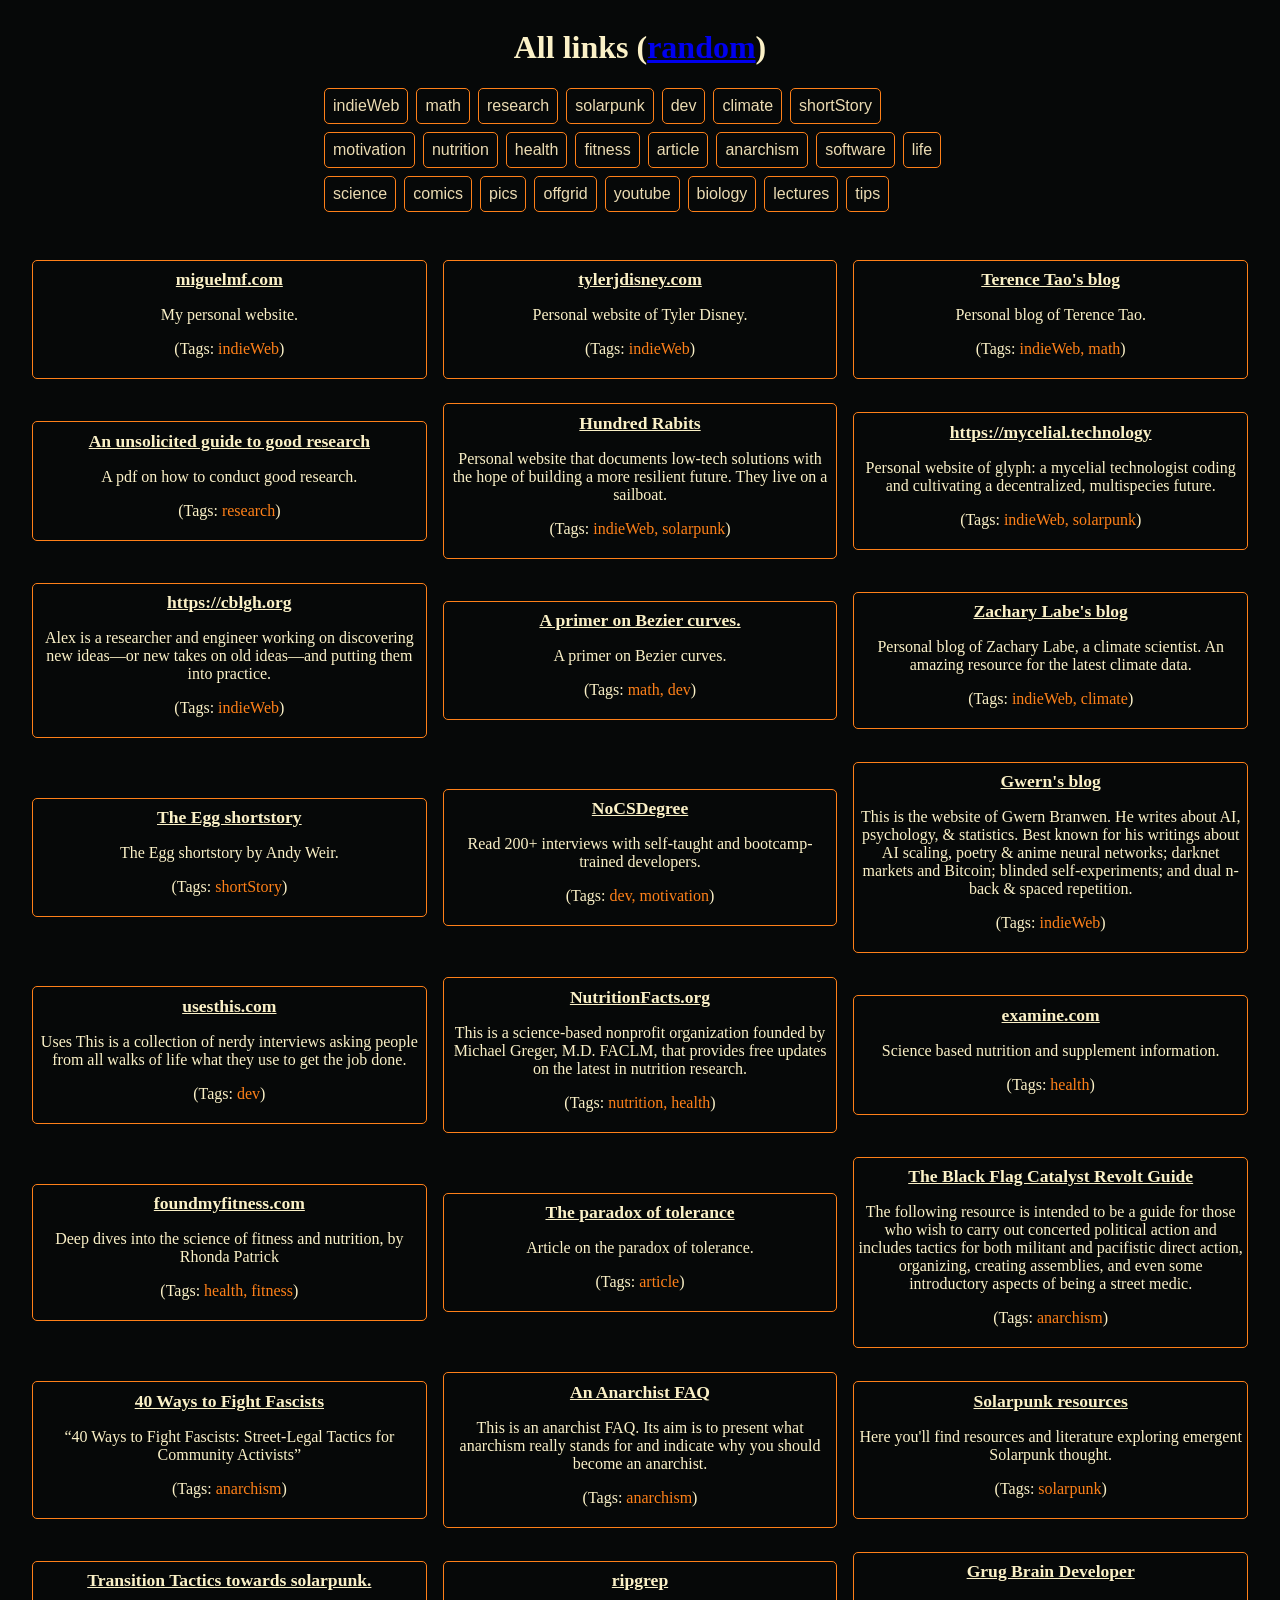
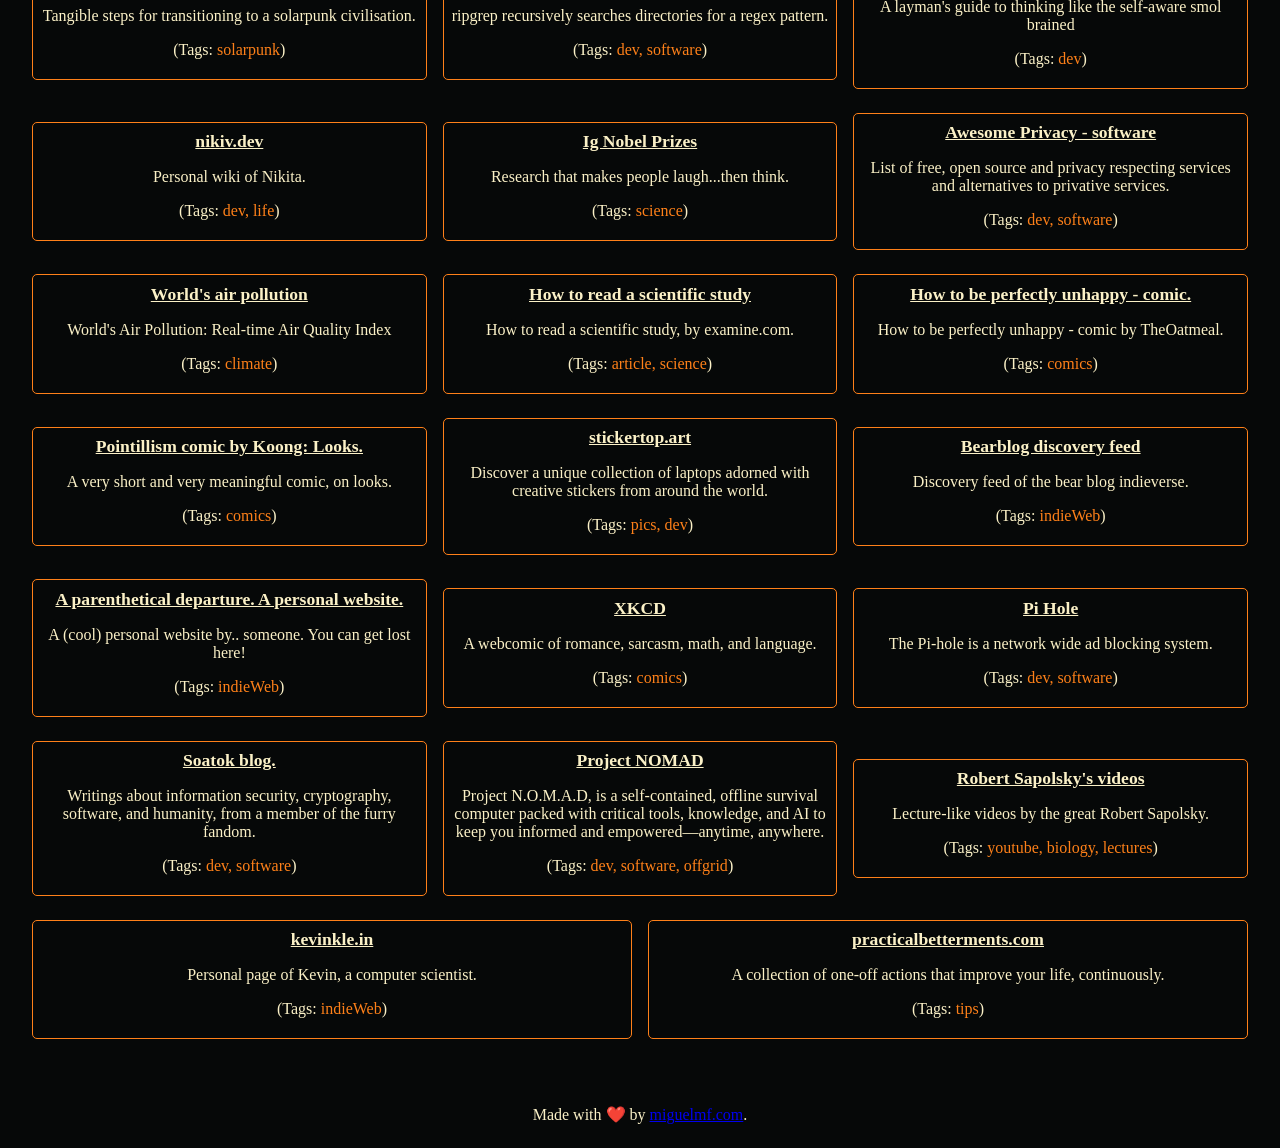
==== links.html @ 43874b79 "first commit" ====
<!DOCTYPE html>
<html lang="en">

<head>
	<meta charset="UTF-8">
	<meta name="viewport" content="width=device-width, initial-scale=1">
	<title>Links list</title>
	<link href="css/style.css" rel="stylesheet">
	<script src="js/links.js" type="text/javascript"></script>
</head>

<body>
	<div class="allLinks">
		<h1>All links (<a href="..">random</a>)</h1>
		<div class="tagList">

		</div>

		<div class="links">
			<ul>
			</ul>
		</div>

		<footer>
			<p>Made with ❤️ by <a href="https://miguelmf.com">miguelmf.com</a>.</p>
		</footer>

	</div>
</body>

</html>
---- css/style.css ----
/*Gruvbox color theme*/
:root {
	--bg_h: #1d2021;
	--bg: #060808;
	--bg_s: #32302f;
	--bg1: #3c3836;
	--bg2: #504945;
	--bg3: #665c54;
	--bg4: #7c6f64;

	--fg: #fbf1c7;
	--fg1: #ebdbb2;
	--fg2: #d5c4a1;
	--fg3: #bdae93;
	--fg4: #a89984;

	--red: #fb4934;
	--green: #b8bb26;
	--yellow: #fabd2f;
	--blue: #83a598;
	--purple: #d3869b;
	--aqua: #8ec07c;
	--gray: #928374;
	--orange: #fe8019;

	--red-dim: #cc2412;
	--green-dim: #98971a;
	--yellow-dim: #d79921;
	--blue-dim: #458588;
	--purple-dim: #b16286;
	--aqua-dim: #689d6a;
	--gray-dim: #a89984;
	--orange-dim: #d65d0e;
}

body {
	background-color: var(--bg);
	color: var(--fg);
}

.main {
	background-color: var(--bg);
	color: var(--fg1);
	display: flex;
	flex-direction: column;
	align-items: center;
	min-height: 100vh;
	justify-content: space-between;
}

.titles {
	display: flex;
	flex-direction: column;
	justify-content: center;
	align-items: center;
	max-width: 750px;
}

footer {
	text-align: center;
	margin-top: 10px;
}


#randomLink {
	padding: 10px 20px;
	font-size: 1.25em;
}


button {
	background-color: var(--bg);
	color: var(--fg1);
	border: 1px solid var(--orange);
	border-radius: 5px;
	cursor: pointer;
}

button:hover {
	background-color: var(--orange);
	color: var(--bg);
}

.allLinks {
	display: flex;
	flex-direction: column;
	justify-content: space-between;
	align-items: center;
	min-height: 100vh;
}

.allLinks .links {
	padding: 1em;
	margin: 0.5em;
}


.allLinks .links ul {
	display: flex;
	flex-direction: row;
	justify-content: center;
	align-items: center;
	flex-wrap: wrap;
	gap: 1em;
	/* flex-grow: 5; */
	/* flex-shrink: 5; */
	flex-basis: 100%;
	padding: 0;
	/* There is an annoying padding for uls that messes things up in this specific case*/
}


.tags {
	color: var(--orange);
}

.allLinks .links ul .link {
	list-style: none;
	margin-top: 0.5em;
	padding: 0.25em;
	border: 1px solid var(--orange);
	border-radius: 5px;
	max-width: 750px;

	text-align: center;
	flex-grow: 5;
	flex-basis: 25%;

	/* flex-shrink: 1; */
	@media (max-width: 500px) {
		max-width: 100%;
		flex-basis: 100%;
	}
}

.allLinks .links ul .link a {
	color: var(--fg);
	font-weight: bold;
	font-size: 1.1em;
	display: inline-block;
	margin-top: 0.25em;
}

.allLinks .tagList {
	display: flex;
	gap: 0.5em;
	flex-wrap: wrap;
	flex-direction: row;
	max-width: 50%;

	@media (max-width: 500px) {
		max-width: 100%;
	}
}

.allLinks .tagList .selected {
	background-color: var(--orange);
	color: var(--bg);
}

button.tag {
	background-color: var(--bg);
	color: var(--fg1);
	border: 1px solid var(orange);
	border-radius: 5px;
	cursor: pointer;
	padding: 0.5em;
	font-size: 1em;
}
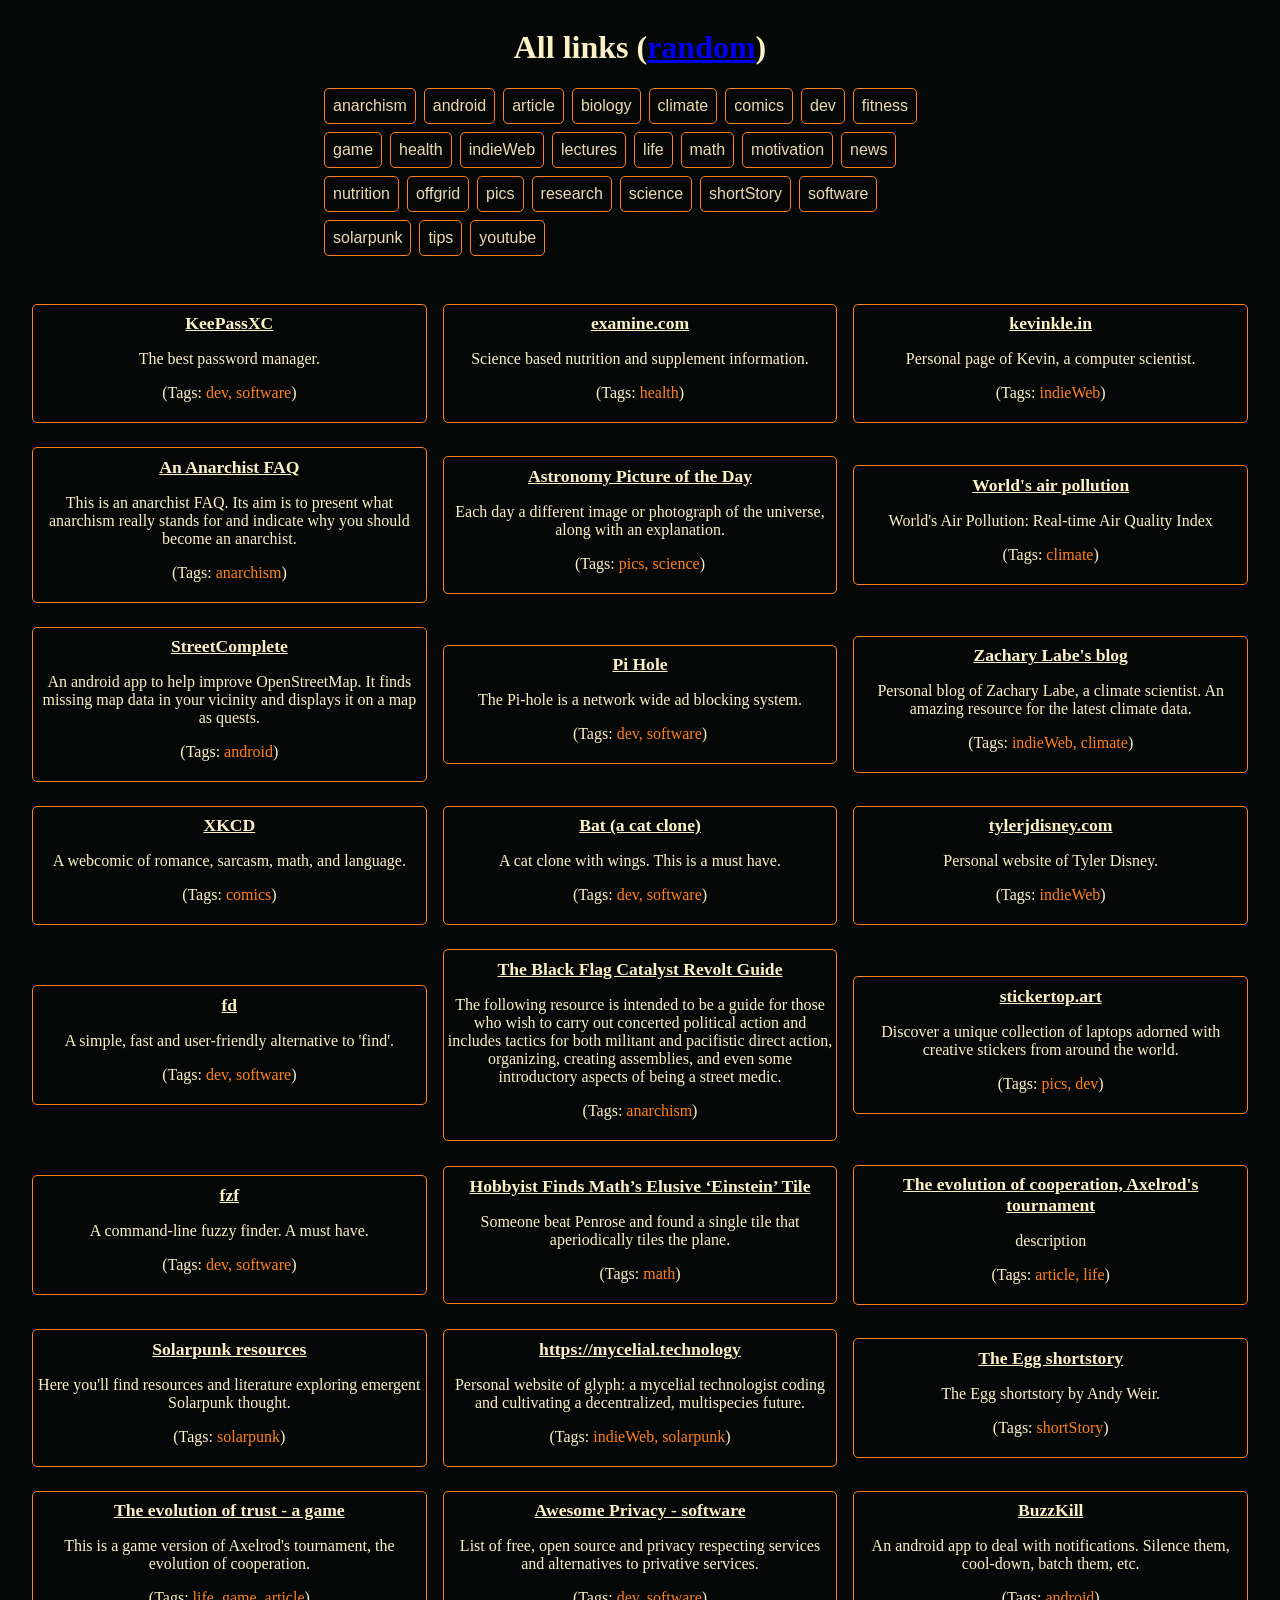
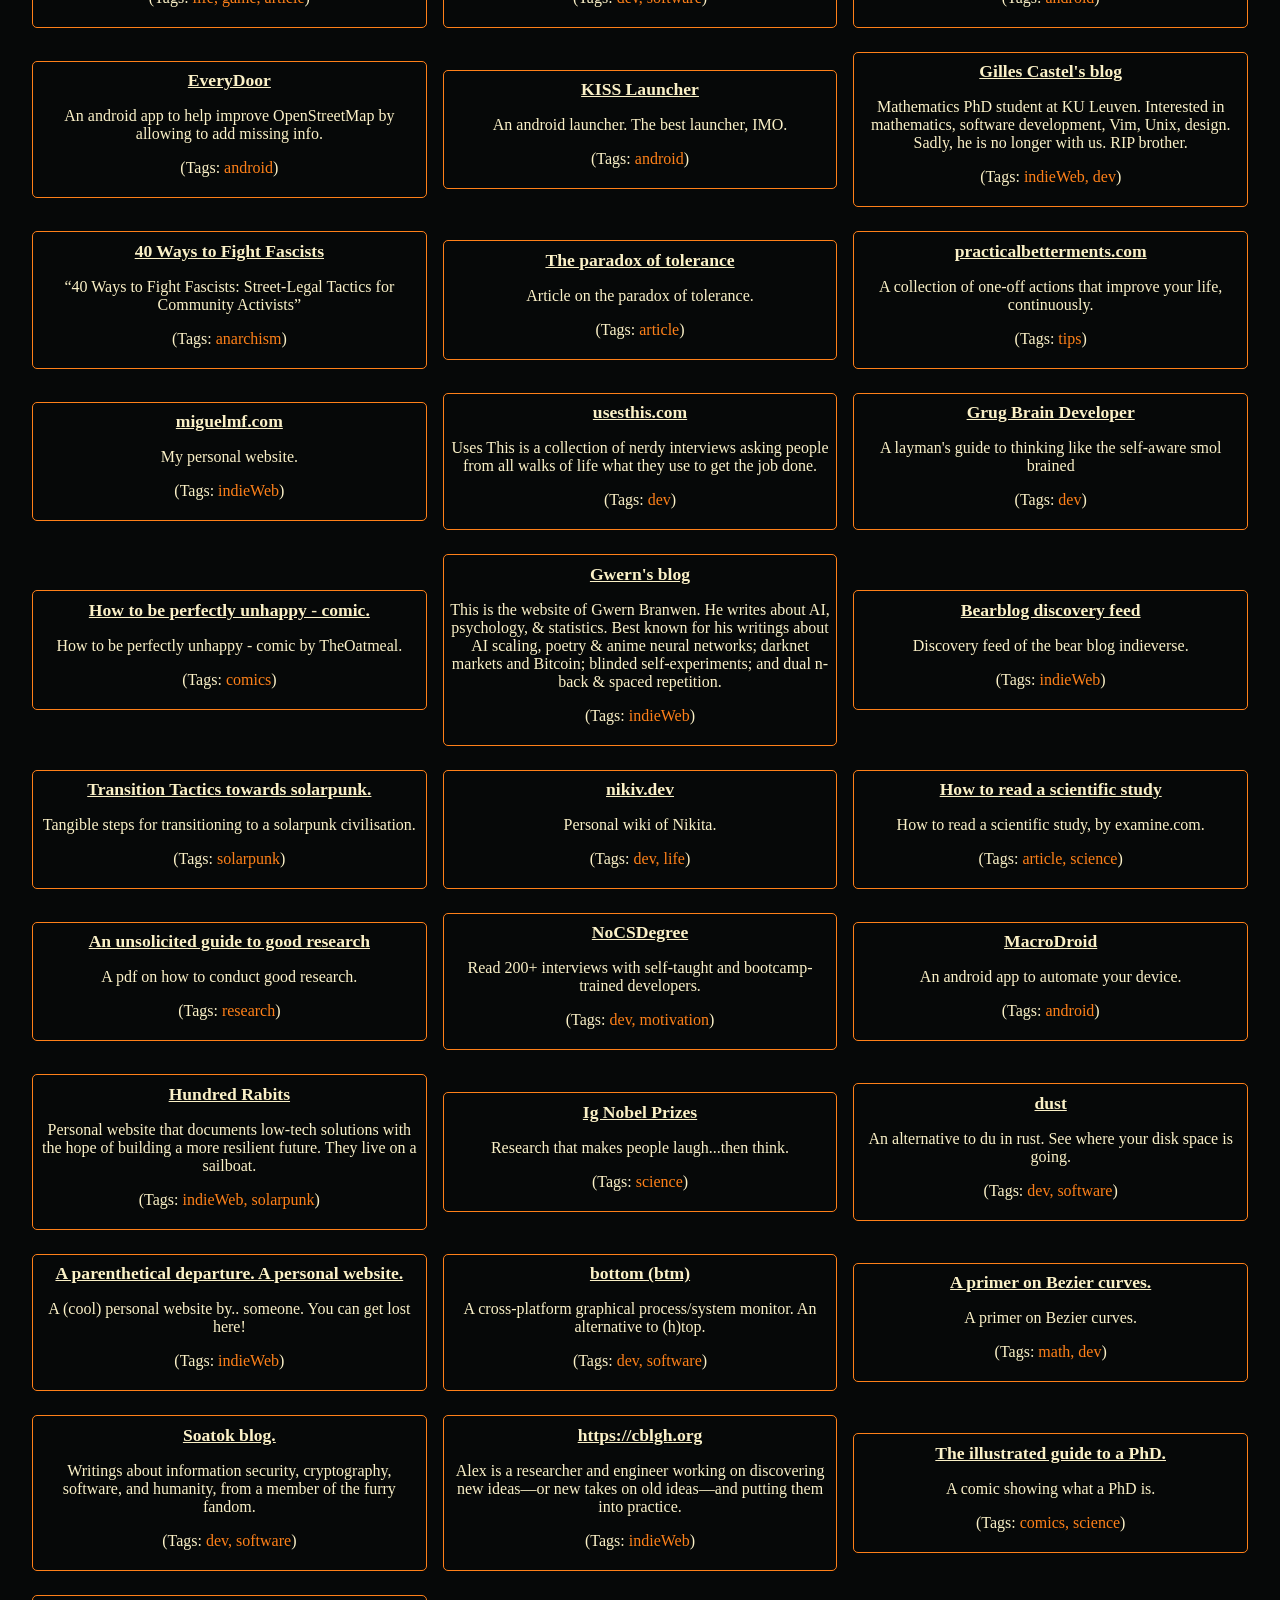
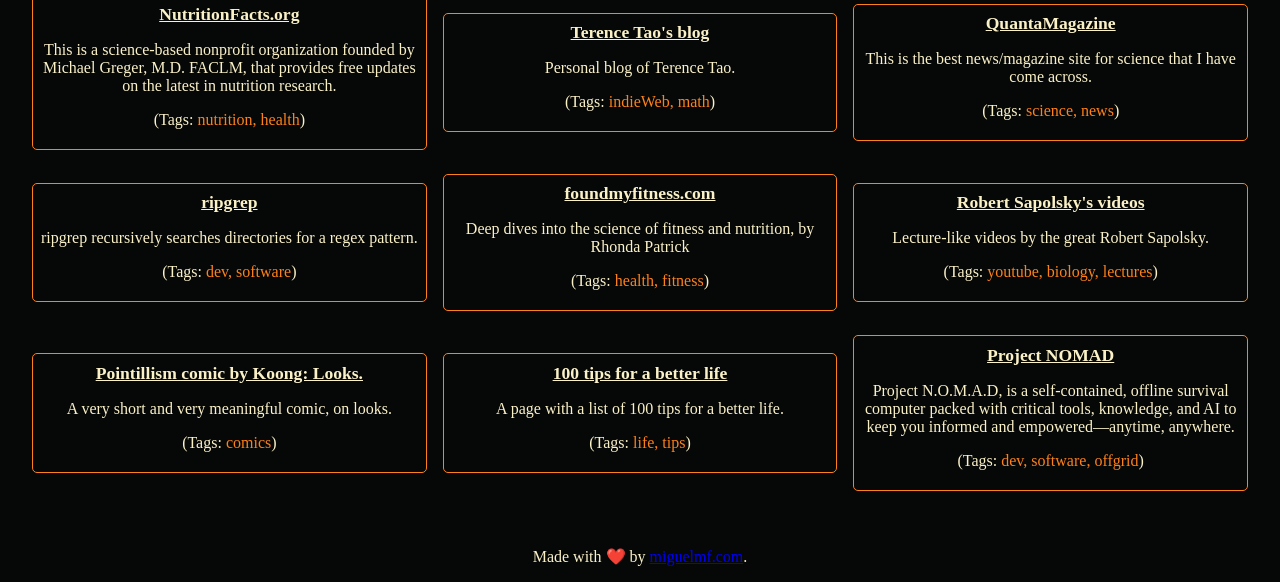
==== commit 066f50ba: "fixed a footer issue" ====
--- a/links.html
+++ b/links.html
@@ -10,22 +10,24 @@
 </head>
 
 <body>
+	<h1>All links (<a href="..">random</a>)</h1>
+
+	<div class="tagList">
+
+	</div>
+
 	<div class="allLinks">
-		<h1>All links (<a href="..">random</a>)</h1>
-		<div class="tagList">
-
-		</div>
-
 		<div class="links">
 			<ul>
 			</ul>
 		</div>
 
-		<footer>
-			<p>Made with ❤️ by <a href="https://miguelmf.com">miguelmf.com</a>.</p>
-		</footer>
 
 	</div>
+
+	<footer>
+		<p>Made with ❤️ by <a href="https://miguelmf.com">miguelmf.com</a>.</p>
+	</footer>
 </body>
 
 </html>
--- a/css/style.css
+++ b/css/style.css
@@ -36,6 +36,14 @@
 body {
 	background-color: var(--bg);
 	color: var(--fg);
+	display: flex;
+	flex-direction: column;
+	align-items: center;
+}
+
+html,
+body {
+	height: 100%;
 }
 
 .main {
@@ -58,7 +66,7 @@
 
 footer {
 	text-align: center;
-	margin-top: 10px;
+	margin-top: auto;
 }
 
 
@@ -86,7 +94,6 @@
 	flex-direction: column;
 	justify-content: space-between;
 	align-items: center;
-	min-height: 100vh;
 }
 
 .allLinks .links {
@@ -141,19 +148,21 @@
 	margin-top: 0.25em;
 }
 
-.allLinks .tagList {
+.tagList {
 	display: flex;
 	gap: 0.5em;
 	flex-wrap: wrap;
 	flex-direction: row;
 	max-width: 50%;
 
+
 	@media (max-width: 500px) {
 		max-width: 100%;
 	}
 }
 
-.allLinks .tagList .selected {
+/* .allLinks .tagList .selected { */
+.tagList .selected {
 	background-color: var(--orange);
 	color: var(--bg);
 }
@@ -161,7 +170,7 @@
 button.tag {
 	background-color: var(--bg);
 	color: var(--fg1);
-	border: 1px solid var(orange);
+	border: 1px solid var(--orange);
 	border-radius: 5px;
 	cursor: pointer;
 	padding: 0.5em;
